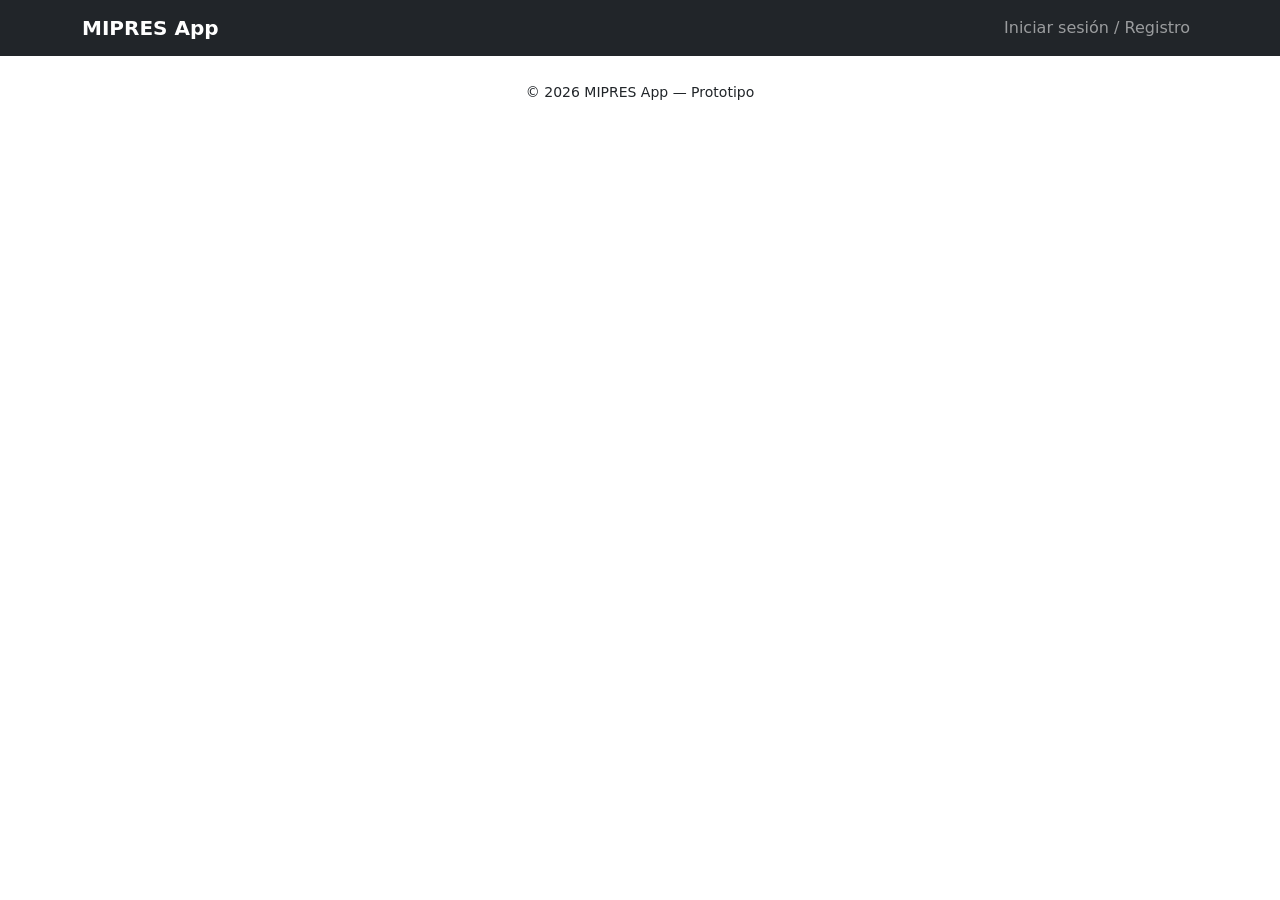
==== src/main/resources/static/cuidador/dashboard.html @ ec499277 "initial commit" ====
<!DOCTYPE html>
<html lang="en">
<head>
    <meta charset="UTF-8">
    <meta name="viewport" content="width=device-width, initial-scale=1.0">
    <title>MIPRES App</title>
    <link href="https://cdn.jsdelivr.net/npm/bootstrap@5.3.0/dist/css/bootstrap.min.css" rel="stylesheet">
    <link rel="stylesheet" href="/css/estilos.css">
</head>
<body>
    <!-- HEADER -->
    <header>
        <nav class="navbar navbar-expand-lg navbar-dark bg-dark">
            <div class="container">
                <a class="navbar-brand fw-bold" href="#">MIPRES App</a>
                
                <button class="navbar-toggler" type="button" data-bs-toggle="collapse" data-bs-target="#navbarNav">
                    <span class="navbar-toggler-icon"></span>
                </button>
    
                <div class="collapse navbar-collapse" id="navbarNav">
                    <ul class="navbar-nav ms-auto" id="navUserSection">
                        <li class="nav-item" id="loginItem">
                            <a class="nav-link" href="/compartidos/registro.html">Iniciar sesión / Registro</a>
                        </li>
                    </ul>
                </div>
                
            </div>
        </nav>
    </header>

    <!-- BODY -->
    <main class="d-flex align-items-center justify-content-center register-form">
    
    </main>

    <!-- FOOTER -->
    <footer class="py-4">
        <div class="container text-center">
            <small>© 2026 MIPRES App — Prototipo</small>
        </div>
    </footer>

    <script src="https://cdn.jsdelivr.net/npm/bootstrap@5.3.0/dist/js/bootstrap.bundle.min.js"></script>
    <script src="/js/registro.js"></script>
</body>
</html>
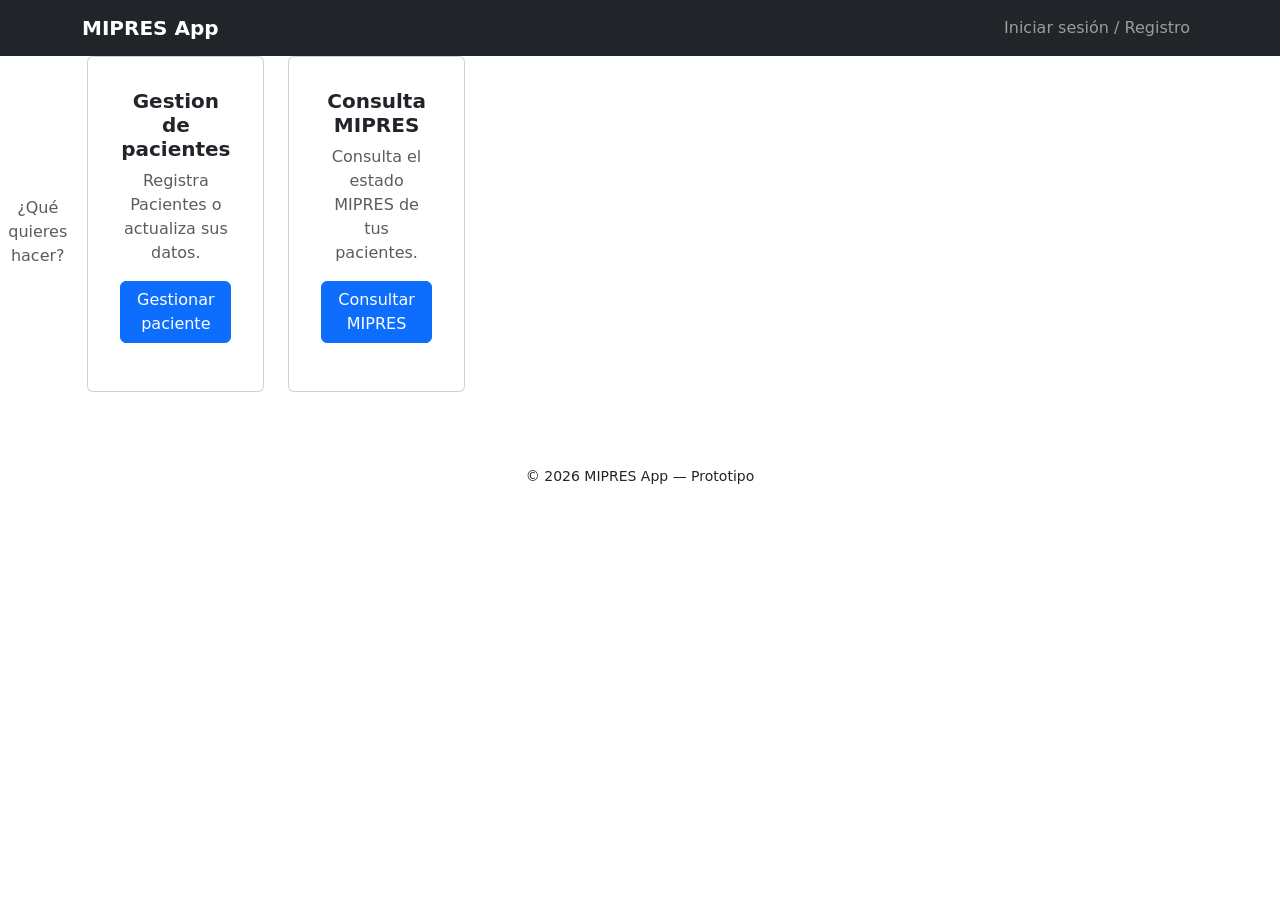
==== commit 7be49caa: "se inicia desarrollo panel de cuidador" ====
--- a/src/main/resources/static/cuidador/dashboard.html
+++ b/src/main/resources/static/cuidador/dashboard.html
@@ -32,7 +32,45 @@
 
     <!-- BODY -->
     <main class="d-flex align-items-center justify-content-center register-form">
-    
+        <div class="text-center mb-4">
+            <h2 class="fw-bold" id="sauldo-usuario-dashboard"></h2>
+            <p class="text-muted">¿Qué quieres hacer?</p>
+        </div>
+
+        <section class="container mb-5">
+            <div class="row g-4">
+                <!-- Card 1 -->
+                <div class="col-md-4">
+                    <div class="card feature-card h-100 p-3">
+                        <div class="card-body text-center">
+                            <h5 class="card-title fw-bold">Gestion de pacientes</h5>
+                            <p class="card-text text-muted">
+                                Registra Pacientes o actualiza sus datos.
+                            </p>
+                            <button type="submit" class="btn btn-primary w-100 mb-3" id="btn-nuevo-paciente">Gestionar paciente</button>
+                        </div>
+                    </div>
+                </div>
+
+                <!-- Card 2 -->
+                <div class="col-md-4">
+                    <div class="card feature-card h-100 p-3">
+                        <div class="card-body text-center">
+                            <h5 class="card-title fw-bold">Consulta MIPRES</h5>
+                            <p class="card-text text-muted">
+                                Consulta el estado MIPRES de tus pacientes.
+                            </p>
+                            <button type="submit" class="btn btn-primary w-100 mb-3" id="btn-consultar-mipres">Consultar MIPRES</button>
+                        </div>
+                    </div>
+                </div>
+
+            </div>
+        </section>
+
+        <section class="container mb-5">
+            <div id="dynamic-content" class="card shadow-sm p-4 d-none"></div>
+        </section>
     </main>
 
     <!-- FOOTER -->
@@ -44,5 +82,6 @@
 
     <script src="https://cdn.jsdelivr.net/npm/bootstrap@5.3.0/dist/js/bootstrap.bundle.min.js"></script>
     <script src="/js/registro.js"></script>
+    <script src="/js/dashboardCuidador.js"></script>
 </body>
 </html>
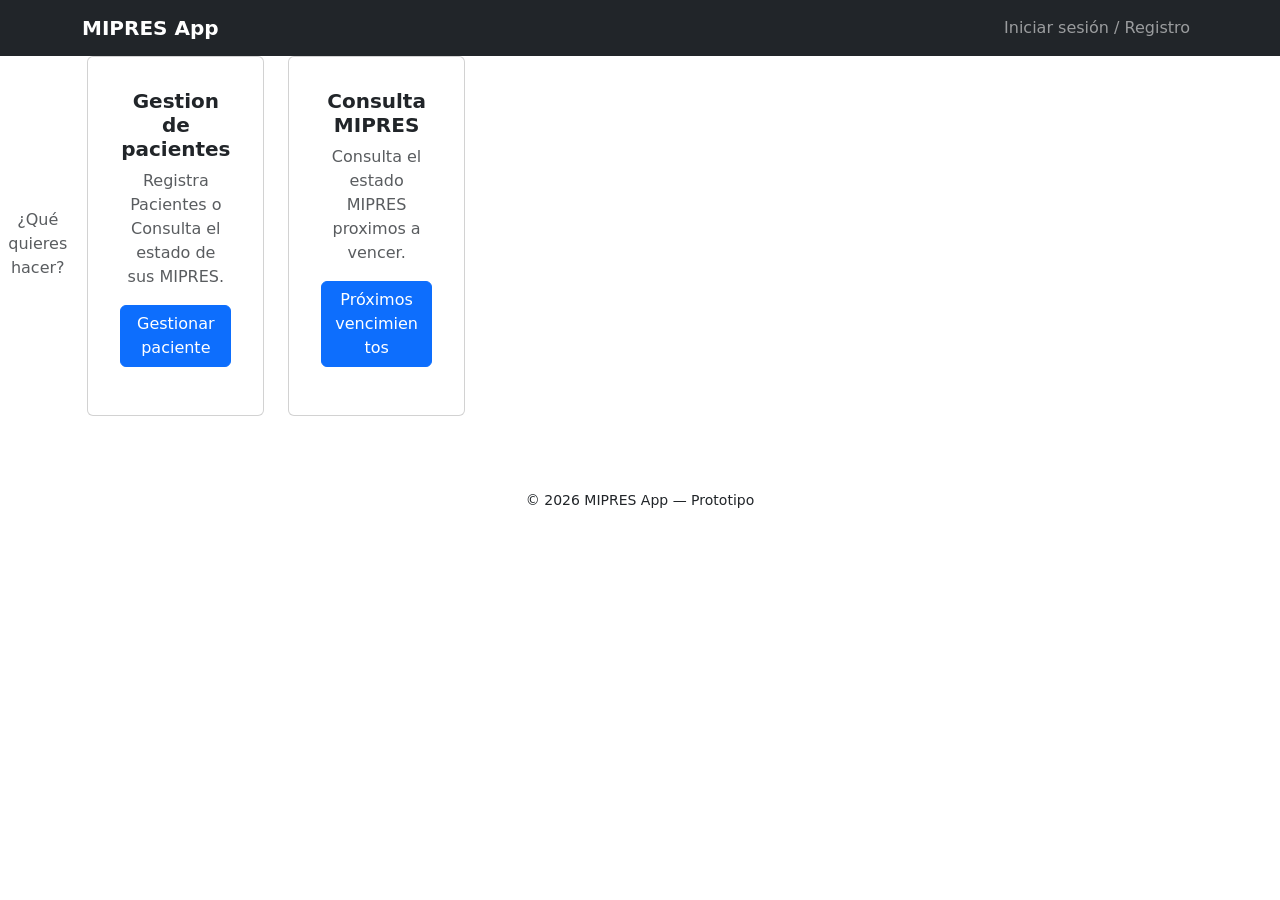
==== commit 0987ba80: "funcionalidades de cuidador" ====
--- a/src/main/resources/static/cuidador/dashboard.html
+++ b/src/main/resources/static/cuidador/dashboard.html
@@ -45,7 +45,7 @@
                         <div class="card-body text-center">
                             <h5 class="card-title fw-bold">Gestion de pacientes</h5>
                             <p class="card-text text-muted">
-                                Registra Pacientes o actualiza sus datos.
+                                Registra Pacientes o Consulta el estado de sus MIPRES.
                             </p>
                             <button type="submit" class="btn btn-primary w-100 mb-3" id="btn-nuevo-paciente">Gestionar paciente</button>
                         </div>
@@ -58,9 +58,9 @@
                         <div class="card-body text-center">
                             <h5 class="card-title fw-bold">Consulta MIPRES</h5>
                             <p class="card-text text-muted">
-                                Consulta el estado MIPRES de tus pacientes.
+                                Consulta el estado MIPRES proximos a vencer.
                             </p>
-                            <button type="submit" class="btn btn-primary w-100 mb-3" id="btn-consultar-mipres">Consultar MIPRES</button>
+                            <button type="submit" class="btn btn-primary w-100 mb-3" id="btn-vencimientos-pacientes">Próximos vencimientos</button>
                         </div>
                     </div>
                 </div>
